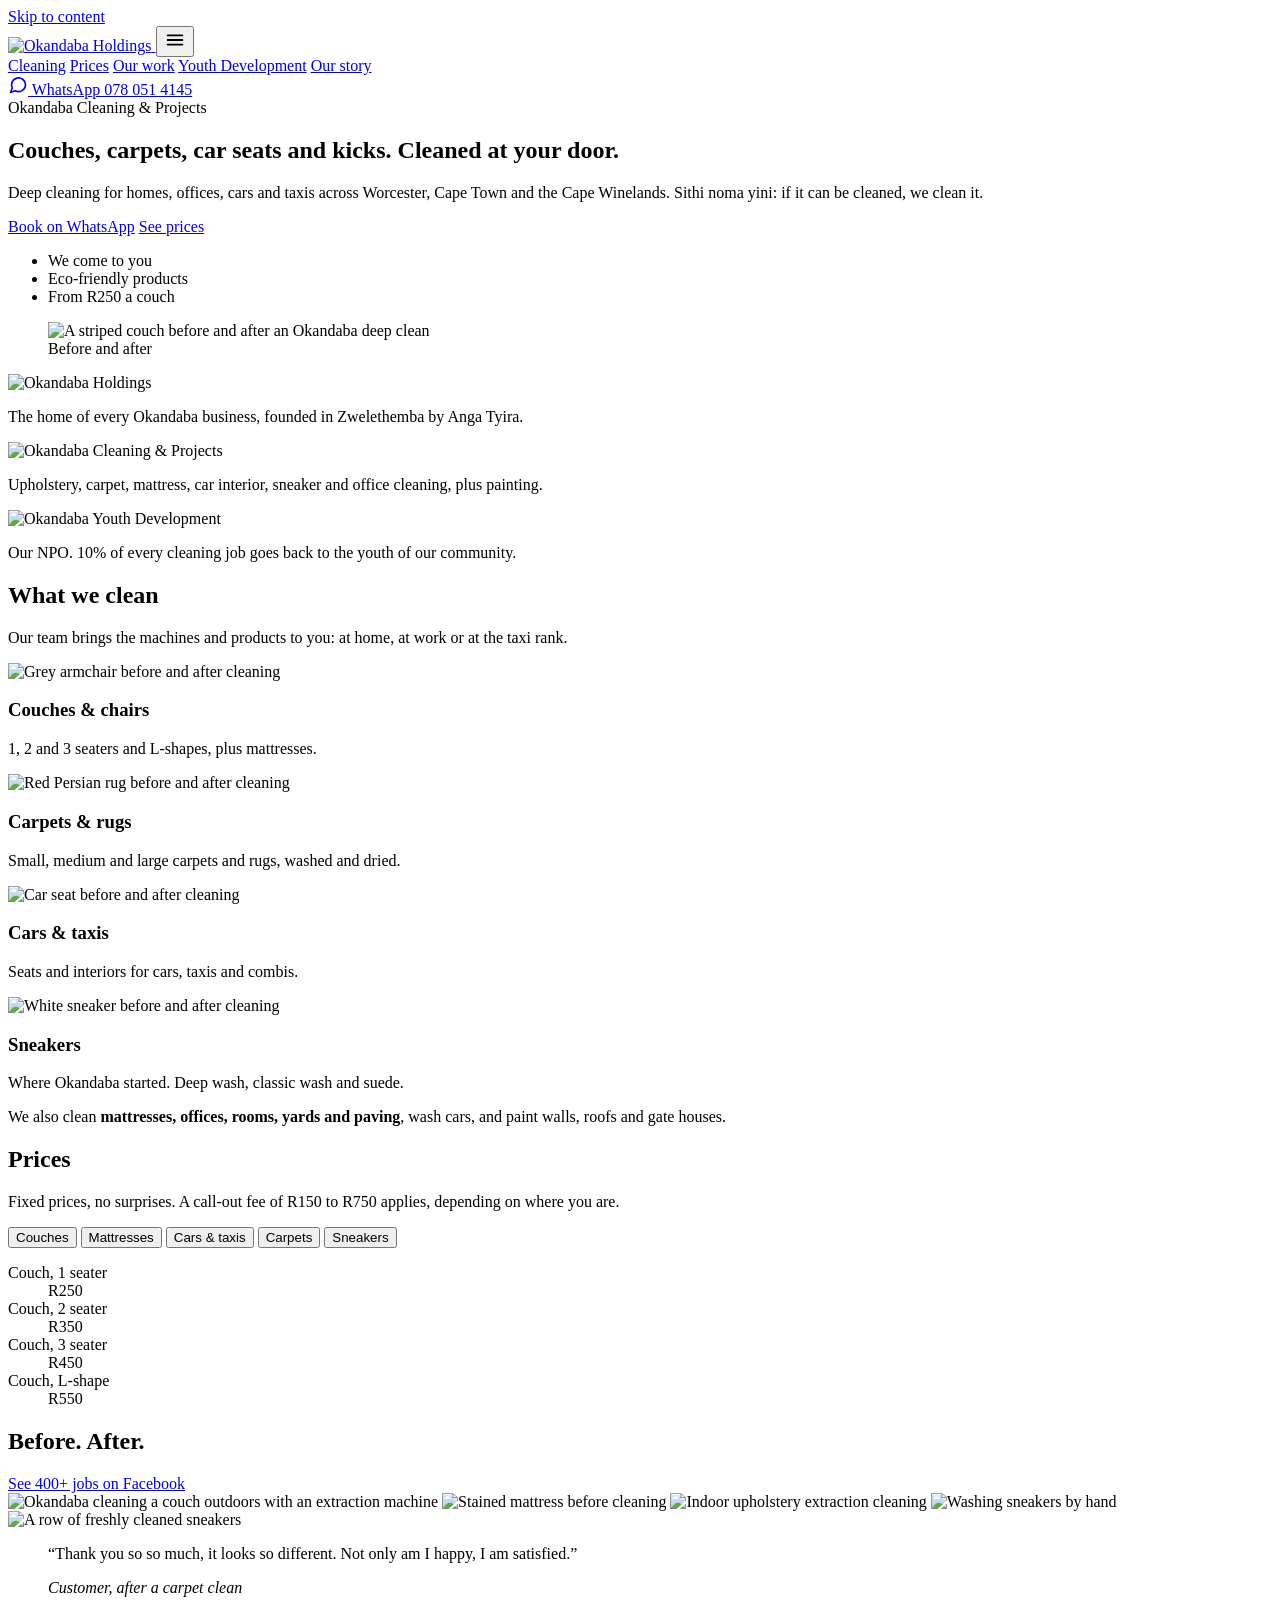
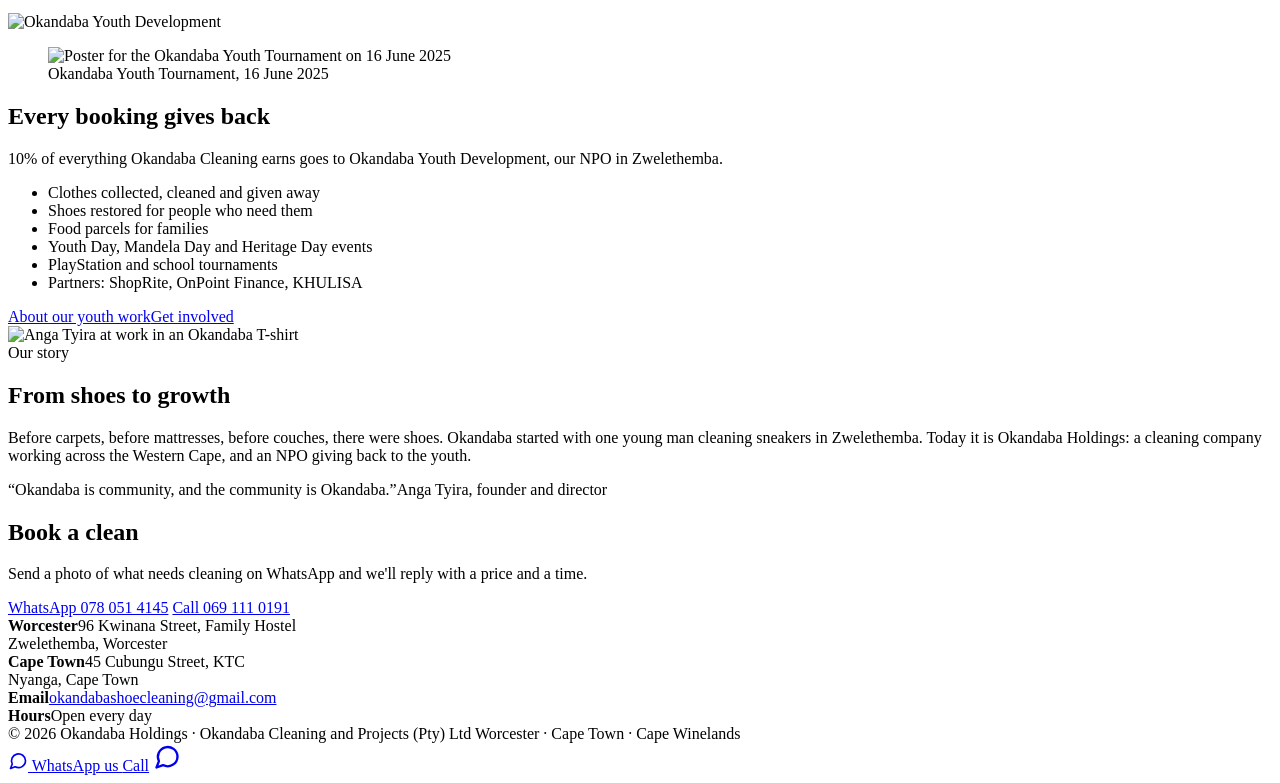
==== index.html @ e6d7c46e "Okandaba website: home and Youth Development pages" ====
<!doctype html>
<html lang="en-ZA">
<head>
<meta charset="utf-8">
<meta name="viewport" content="width=device-width, initial-scale=1">
<title>Okandaba | Couch, Carpet, Mattress, Car Seat &amp; Sneaker Cleaning in Worcester and Cape Town</title>
<meta name="description" content="Okandaba Cleaning &amp; Projects deep-cleans couches, carpets, rugs, mattresses, car and taxi seats and sneakers across Worcester, Cape Town and the Cape Winelands. We come to you. Book on WhatsApp 078 051 4145.">
<link rel="canonical" href="https://labrat-akhona.github.io/okandaba/">
<meta property="og:url" content="https://labrat-akhona.github.io/okandaba/">
<meta name="theme-color" content="#0095DA">
<link rel="icon" href="favicon.png" type="image/png">
<link rel="apple-touch-icon" href="assets/img/apple-touch-icon.png">
<meta property="og:type" content="website">
<meta property="og:title" content="Okandaba Cleaning &amp; Projects">
<meta property="og:description" content="Couches, carpets, car seats and kicks. Cleaned at your door, across Worcester, Cape Town and the Cape Winelands.">
<meta property="og:image" content="https://labrat-akhona.github.io/okandaba/assets/img/og-image.jpg">
<link rel="preconnect" href="https://fonts.googleapis.com">
<link rel="preconnect" href="https://fonts.gstatic.com" crossorigin>
<link rel="stylesheet" href="https://fonts.googleapis.com/css2?family=Anton&family=Figtree:wght@400;500;600;700;800&display=swap">
<link rel="stylesheet" href="assets/css/styles.css">
<script type="application/ld+json">
{
  "@context": "https://schema.org",
  "@type": "HouseCleaningService",
  "name": "Okandaba Cleaning & Projects",
  "legalName": "Okandaba Cleaning and Projects (Pty) Ltd",
  "parentOrganization": {"@type": "Organization", "name": "Okandaba Holdings"},
  "description": "Couch, carpet, rug, mattress, car and taxi seat, sneaker and office cleaning, plus painting. We come to you.",
  "telephone": ["+27780514145", "+27691110191"],
  "email": "okandabashoecleaning@gmail.com",
  "image": "https://labrat-akhona.github.io/okandaba/assets/img/og-image.jpg",
  "priceRange": "R60 – R700",
  "openingHours": "Mo-Su",
  "areaServed": ["Worcester", "Cape Town", "Cape Winelands"],
  "address": [
    {"@type": "PostalAddress", "streetAddress": "96 Kwinana Street, Family Hostel", "addressLocality": "Zwelethemba, Worcester", "addressRegion": "Western Cape", "addressCountry": "ZA"},
    {"@type": "PostalAddress", "streetAddress": "45 Cubungu Street, KTC", "addressLocality": "Nyanga, Cape Town", "addressRegion": "Western Cape", "addressCountry": "ZA"}
  ]
}
</script>
</head>
<body>
<a class="skip" href="#main">Skip to content</a>

<header class="site-header">
  <div class="wrap header-row">
    <a href="#top" class="brand" aria-label="Okandaba Holdings, home">
      <img src="assets/img/logo-holdings-400.webp" srcset="assets/img/logo-holdings-400.webp 400w, assets/img/logo-holdings-800.webp 800w" sizes="140px" alt="Okandaba Holdings" width="140" height="64">
    </a>
    <button class="menu-btn" type="button" aria-expanded="false" aria-controls="site-nav" aria-label="Open menu">
      <svg width="22" height="22" viewBox="0 0 24 24" fill="none" stroke="currentColor" stroke-width="2" stroke-linecap="round" aria-hidden="true"><path d="M4 7h16M4 12h16M4 17h16"/></svg>
    </button>
    <nav id="site-nav" class="site-nav" aria-label="Main">
      <a href="#services">Cleaning</a>
      <a href="#prices">Prices</a>
      <a href="#work">Our work</a>
      <a href="youth.html">Youth Development</a>
      <a href="#story">Our story</a>
    </nav>
    <a class="btn btn-blue header-cta" href="https://wa.me/27780514145?text=Hi%20Okandaba%2C%20I%27d%20like%20a%20quote%20for%20cleaning." target="_blank" rel="noopener">
      <svg class="wa" width="20" height="20" viewBox="0 0 24 24" fill="none" stroke="currentColor" stroke-width="2" stroke-linecap="round" stroke-linejoin="round" aria-hidden="true"><path d="M21 11.5a8.4 8.4 0 0 1-12.4 7.4L3 21l2.1-5.4A8.4 8.4 0 1 1 21 11.5z"/></svg>
      WhatsApp 078 051 4145
    </a>
  </div>
</header>

<main id="main">

<section class="hero" id="top">
  <div class="wrap hero-row">
    <div class="hero-copy">
      <span class="eyebrow-pill">Okandaba Cleaning &amp; Projects</span>
      <h1>Couches, carpets, car seats and kicks. Cleaned at your door.</h1>
      <p class="lead">Deep cleaning for homes, offices, cars and taxis across Worcester, Cape Town and the Cape Winelands. Sithi noma yini: if it can be cleaned, we clean it.</p>
      <div class="btn-row">
        <a class="btn btn-ink btn-lg" href="https://wa.me/27780514145?text=Hi%20Okandaba%2C%20I%27d%20like%20to%20book%20a%20clean." target="_blank" rel="noopener">Book on WhatsApp</a>
        <a class="btn btn-white btn-lg" href="#prices">See prices</a>
      </div>
      <ul class="hero-points">
        <li>We come to you</li>
        <li>Eco-friendly products</li>
        <li>From R250 a couch</li>
      </ul>
    </div>
    <figure class="sticker hero-photo">
      <img src="assets/img/hero-couch.jpg" alt="A striped couch before and after an Okandaba deep clean" width="1000" height="1000">
      <figcaption>Before and after</figcaption>
    </figure>
  </div>
</section>

<section class="wrap parts" aria-label="The Okandaba family">
  <article class="part part-red">
    <img src="assets/img/logo-holdings-400.webp" alt="Okandaba Holdings" width="200" height="92" loading="lazy">
    <p>The home of every Okandaba business, founded in Zwelethemba by Anga Tyira.</p>
  </article>
  <article class="part part-blue">
    <img src="assets/img/logo-cleaning-and-projects-400.webp" alt="Okandaba Cleaning &amp; Projects" width="200" height="92" loading="lazy">
    <p>Upholstery, carpet, mattress, car interior, sneaker and office cleaning, plus painting.</p>
  </article>
  <article class="part part-green">
    <img src="assets/img/logo-youth-development-400.webp" alt="Okandaba Youth Development" width="200" height="92" loading="lazy">
    <p>Our NPO. 10% of every cleaning job goes back to the youth of our community.</p>
  </article>
</section>

<section class="wrap section" id="services">
  <div class="section-head">
    <h2>What we clean</h2>
    <p>Our team brings the machines and products to you: at home, at work or at the taxi rank.</p>
  </div>
  <div class="service-grid">
    <article class="service"><img src="assets/img/chair.jpg" alt="Grey armchair before and after cleaning" loading="lazy" width="700" height="700"><div><h3>Couches &amp; chairs</h3><p>1, 2 and 3 seaters and L-shapes, plus mattresses.</p></div></article>
    <article class="service"><img src="assets/img/rug.jpg" alt="Red Persian rug before and after cleaning" loading="lazy" width="475" height="475"><div><h3>Carpets &amp; rugs</h3><p>Small, medium and large carpets and rugs, washed and dried.</p></div></article>
    <article class="service"><img src="assets/img/car-seat.jpg" alt="Car seat before and after cleaning" loading="lazy" width="700" height="700"><div><h3>Cars &amp; taxis</h3><p>Seats and interiors for cars, taxis and combis.</p></div></article>
    <article class="service"><img src="assets/img/sneaker.jpg" alt="White sneaker before and after cleaning" loading="lazy" width="700" height="700"><div><h3>Sneakers</h3><p>Where Okandaba started. Deep wash, classic wash and suede.</p></div></article>
  </div>
  <p class="also">We also clean <strong>mattresses, offices, rooms, yards and paving</strong>, wash cars, and paint walls, roofs and gate houses.</p>
</section>

<section class="prices" id="prices">
  <div class="wrap prices-row">
    <div class="prices-intro">
      <h2>Prices</h2>
      <p>Fixed prices, no surprises. A call-out fee of R150 to R750 applies, depending on where you are.</p>
      <div class="tabs" role="tablist" aria-label="Price categories">
        <button role="tab" id="tab-couches" aria-controls="panel-couches" aria-selected="true">Couches</button>
        <button role="tab" id="tab-mattresses" aria-controls="panel-mattresses" aria-selected="false" tabindex="-1">Mattresses</button>
        <button role="tab" id="tab-cars" aria-controls="panel-cars" aria-selected="false" tabindex="-1">Cars &amp; taxis</button>
        <button role="tab" id="tab-carpets" aria-controls="panel-carpets" aria-selected="false" tabindex="-1">Carpets</button>
        <button role="tab" id="tab-sneakers" aria-controls="panel-sneakers" aria-selected="false" tabindex="-1">Sneakers</button>
      </div>
    </div>
    <div class="price-panels">
      <dl class="price-list" role="tabpanel" id="panel-couches" aria-labelledby="tab-couches">
        <div><dt>Couch, 1 seater</dt><dd>R250</dd></div>
        <div><dt>Couch, 2 seater</dt><dd>R350</dd></div>
        <div><dt>Couch, 3 seater</dt><dd>R450</dd></div>
        <div><dt>Couch, L-shape</dt><dd>R550</dd></div>
      </dl>
      <dl class="price-list" role="tabpanel" id="panel-mattresses" aria-labelledby="tab-mattresses" hidden>
        <div><dt>Double mattress</dt><dd>R550</dd></div>
        <div><dt>Double-sided mattress</dt><dd>R700</dd></div>
      </dl>
      <dl class="price-list" role="tabpanel" id="panel-cars" aria-labelledby="tab-cars" hidden>
        <div><dt>Car, 5 seater</dt><dd>R650</dd></div>
        <div><dt>Car / combi seats</dt><dd>R450</dd></div>
        <div><dt>Taxi / combi seats</dt><dd>R550</dd></div>
      </dl>
      <dl class="price-list" role="tabpanel" id="panel-carpets" aria-labelledby="tab-carpets" hidden>
        <div><dt>Small carpet</dt><dd>R129</dd></div>
        <div><dt>Medium and large carpet</dt><dd>R200</dd></div>
        <div class="note"><dt>Turnaround</dt><dd>Classic 2 days · Deep 3 days</dd></div>
      </dl>
      <dl class="price-list" role="tabpanel" id="panel-sneakers" aria-labelledby="tab-sneakers" hidden>
        <div><dt>Classic wash</dt><dd>R60</dd></div>
        <div><dt>Deep wash, ordinary sneaker</dt><dd>R100</dd></div>
        <div><dt>Deep wash, white sneaker</dt><dd>R120</dd></div>
        <div><dt>Suede / nubuck</dt><dd>R120</dd></div>
        <div><dt>Un-yellowing</dt><dd>R150</dd></div>
        <div class="note"><dt>Turnaround</dt><dd>Classic 2 days · Deep 3 days</dd></div>
      </dl>
    </div>
  </div>
</section>

<section class="wrap section" id="work">
  <div class="section-head">
    <h2>Before. After.</h2>
    <a class="text-link" href="https://www.facebook.com/profile.php?id=100083368123193" target="_blank" rel="noopener">See 400+ jobs on Facebook</a>
  </div>
  <div class="work-grid">
    <img class="big" src="assets/img/outdoor-clean.jpg" alt="Okandaba cleaning a couch outdoors with an extraction machine" loading="lazy" width="480" height="480">
    <img src="assets/img/mattress.jpg" alt="Stained mattress before cleaning" loading="lazy" width="700" height="525">
    <img src="assets/img/extraction.jpg" alt="Indoor upholstery extraction cleaning" loading="lazy" width="700" height="700">
    <img src="assets/img/sneaker-wash.jpg" alt="Washing sneakers by hand" loading="lazy" width="475" height="633">
    <img src="assets/img/sneakers-row.jpg" alt="A row of freshly cleaned sneakers" loading="lazy" width="475" height="231">
  </div>
  <blockquote class="quote">
    <p>“Thank you so so much, it looks so different. Not only am I happy, I am satisfied.”</p>
    <cite>Customer, after a carpet clean</cite>
  </blockquote>
</section>

<section class="youth" id="youth">
  <div class="wrap youth-row">
    <div class="youth-media">
      <img class="youth-logo" src="assets/img/logo-youth-development-800.webp" alt="Okandaba Youth Development" width="420" height="194" loading="lazy">
      <figure class="youth-poster">
        <img src="assets/img/youth-tournament.jpg" alt="Poster for the Okandaba Youth Tournament on 16 June 2025" width="707" height="999" loading="lazy">
        <figcaption>Okandaba Youth Tournament, 16 June 2025</figcaption>
      </figure>
    </div>
    <div class="youth-copy">
      <h2>Every booking gives back</h2>
      <p class="lead">10% of everything Okandaba Cleaning earns goes to Okandaba Youth Development, our NPO in Zwelethemba.</p>
      <ul class="youth-list">
        <li>Clothes collected, cleaned and given away</li>
        <li>Shoes restored for people who need them</li>
        <li>Food parcels for families</li>
        <li>Youth Day, Mandela Day and Heritage Day events</li>
        <li>PlayStation and school tournaments</li>
        <li>Partners: ShopRite, OnPoint Finance, KHULISA</li>
      </ul>
      <div class="btn-row"><a class="btn btn-ink btn-lg" href="youth.html">About our youth work</a><a class="btn btn-white btn-lg" href="https://wa.me/27780514145?text=Hi%20Okandaba%2C%20I%27d%20like%20to%20support%20Okandaba%20Youth%20Development." target="_blank" rel="noopener">Get involved</a></div>
    </div>
  </div>
</section>

<section class="wrap section story" id="story">
  <img src="assets/img/anga.jpg" alt="Anga Tyira at work in an Okandaba T-shirt" loading="lazy" width="1000" height="750">
  <div>
    <span class="eyebrow">Our story</span>
    <h2>From shoes to growth</h2>
    <p>Before carpets, before mattresses, before couches, there were shoes. Okandaba started with one young man cleaning sneakers in Zwelethemba. Today it is Okandaba Holdings: a cleaning company working across the Western Cape, and an NPO giving back to the youth.</p>
    <p class="founder-quote">“Okandaba is community, and the community is Okandaba.”<span>Anga Tyira, founder and director</span></p>
  </div>
</section>

</main>

<footer class="book" id="book">
  <div class="wrap book-row">
    <div class="book-copy">
      <h2>Book a clean</h2>
      <p>Send a photo of what needs cleaning on WhatsApp and we'll reply with a price and a time.</p>
      <div class="btn-row">
        <a class="btn btn-sky btn-lg" href="https://wa.me/27780514145?text=Hi%20Okandaba%2C%20I%27d%20like%20to%20book%20a%20clean." target="_blank" rel="noopener">WhatsApp 078 051 4145</a>
        <a class="btn btn-outline btn-lg" href="tel:+27691110191">Call 069 111 0191</a>
      </div>
    </div>
    <div class="contact-grid">
      <div><strong>Worcester</strong>96 Kwinana Street, Family Hostel<br>Zwelethemba, Worcester</div>
      <div><strong>Cape Town</strong>45 Cubungu Street, KTC<br>Nyanga, Cape Town</div>
      <div><strong>Email</strong><a href="mailto:okandabashoecleaning@gmail.com">okandabashoecleaning@gmail.com</a></div>
      <div><strong>Hours</strong>Open every day</div>
    </div>
  </div>
  <div class="footer-base">
    <div class="wrap footer-row">
      <span>© <span id="year">2026</span> Okandaba Holdings · Okandaba Cleaning and Projects (Pty) Ltd</span>
      <span>Worcester · Cape Town · Cape Winelands</span>
    </div>
  </div>
</footer>

<nav class="wa-float" aria-label="Quick contact">
  <a class="btn btn-blue" href="https://wa.me/27780514145?text=Hi%20Okandaba%2C%20I%27d%20like%20a%20quote%20for%20cleaning." target="_blank" rel="noopener">
    <svg width="20" height="20" viewBox="0 0 24 24" fill="none" stroke="currentColor" stroke-width="2" stroke-linecap="round" stroke-linejoin="round" aria-hidden="true"><path d="M21 11.5a8.4 8.4 0 0 1-12.4 7.4L3 21l2.1-5.4A8.4 8.4 0 1 1 21 11.5z"/></svg>
    WhatsApp us
  </a>
  <a class="btn btn-call" href="tel:+27691110191">Call</a>
  <a class="wa-icon" href="https://wa.me/27780514145?text=Hi%20Okandaba%2C%20I%27d%20like%20a%20quote%20for%20cleaning." target="_blank" rel="noopener" aria-label="Chat with Okandaba on WhatsApp">
    <svg width="28" height="28" viewBox="0 0 24 24" fill="none" stroke="currentColor" stroke-width="2" stroke-linecap="round" stroke-linejoin="round" aria-hidden="true"><path d="M21 11.5a8.4 8.4 0 0 1-12.4 7.4L3 21l2.1-5.4A8.4 8.4 0 1 1 21 11.5z"/></svg>
  </a>
</nav>

<script src="assets/js/main.js" defer></script>
</body>
</html>
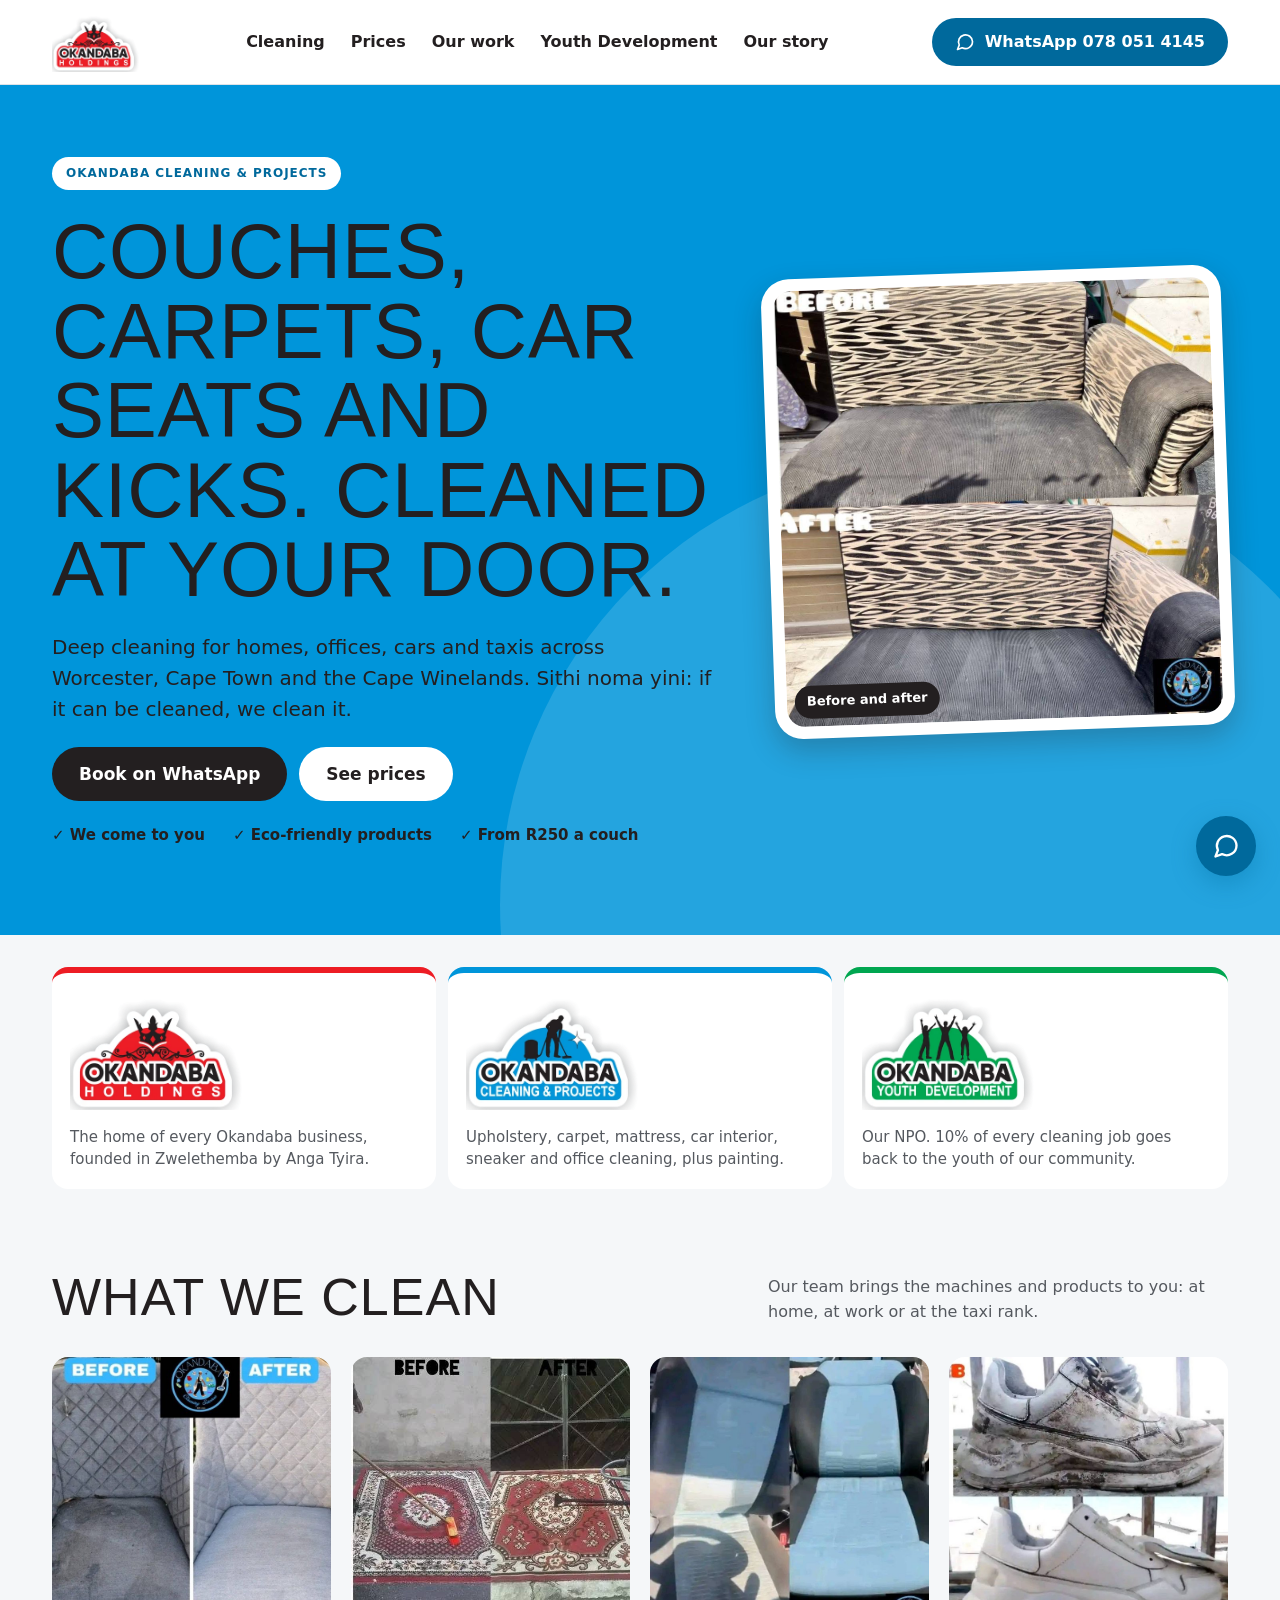
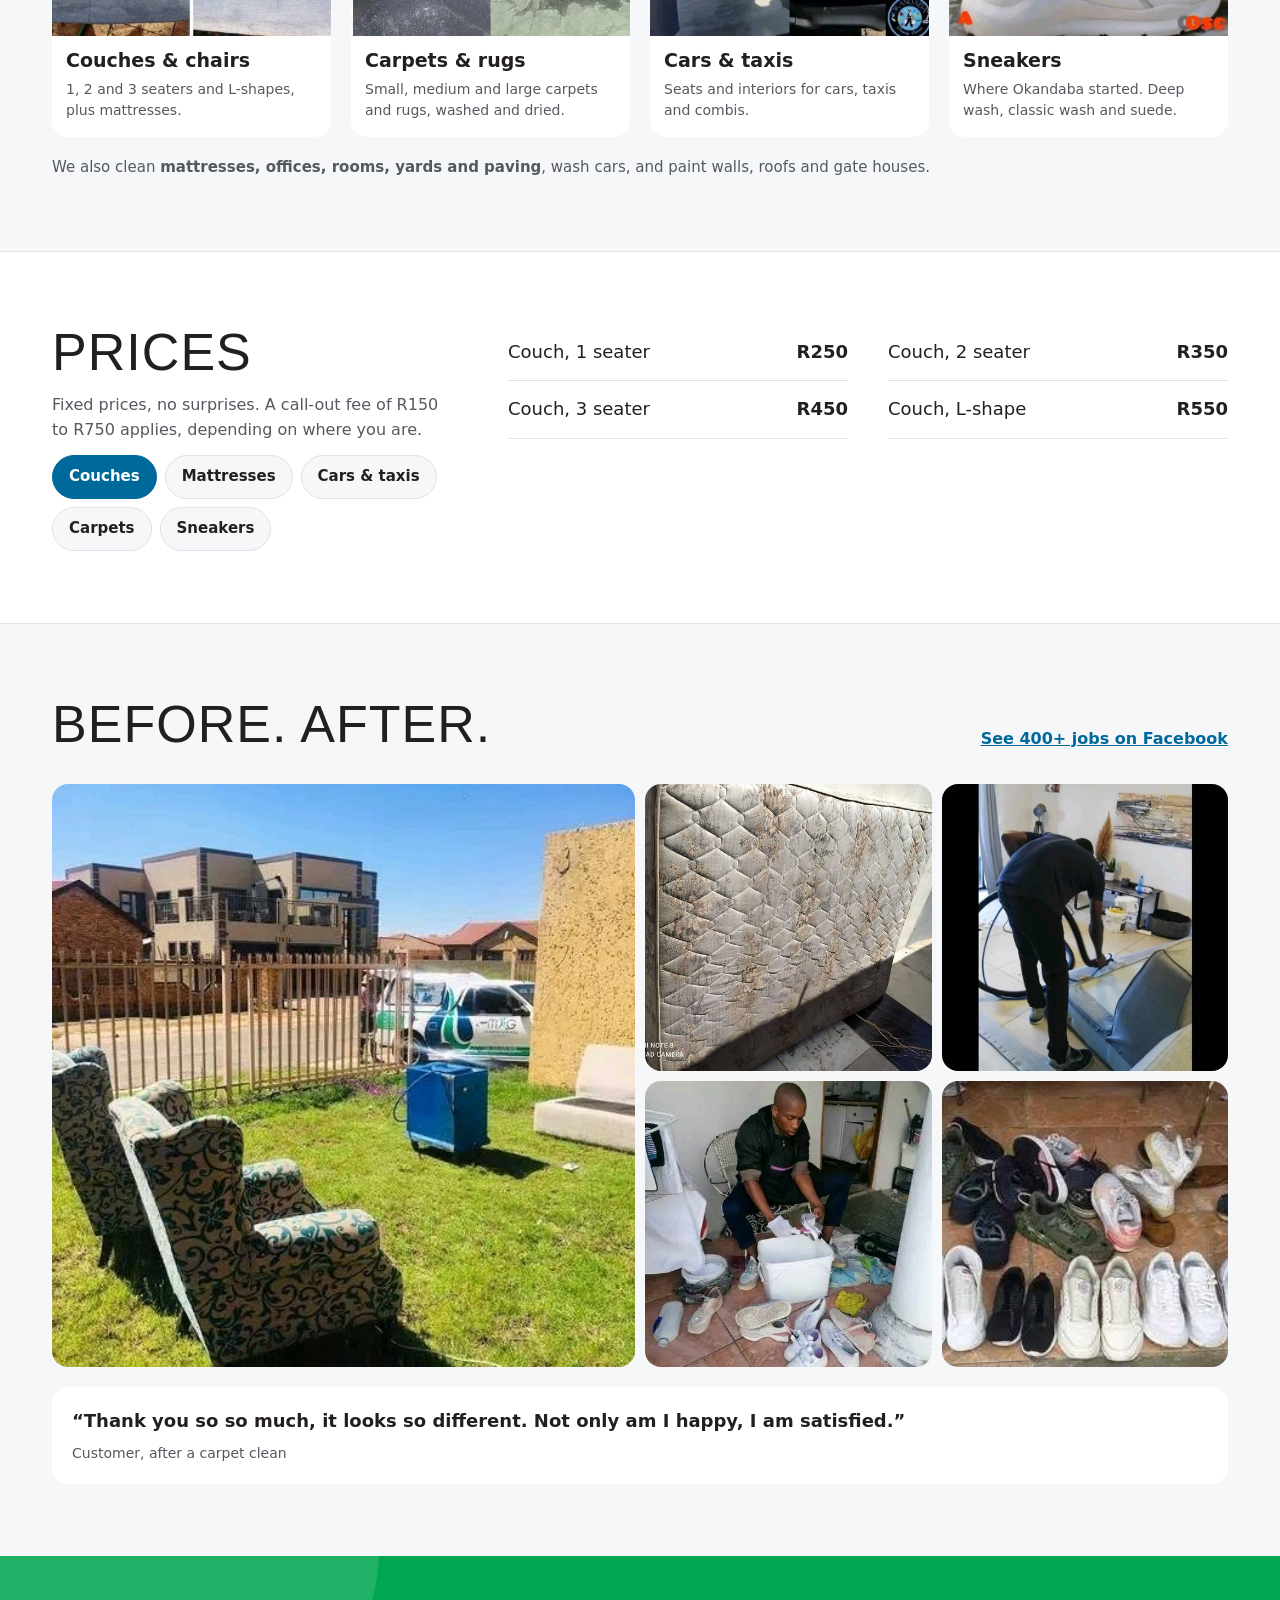
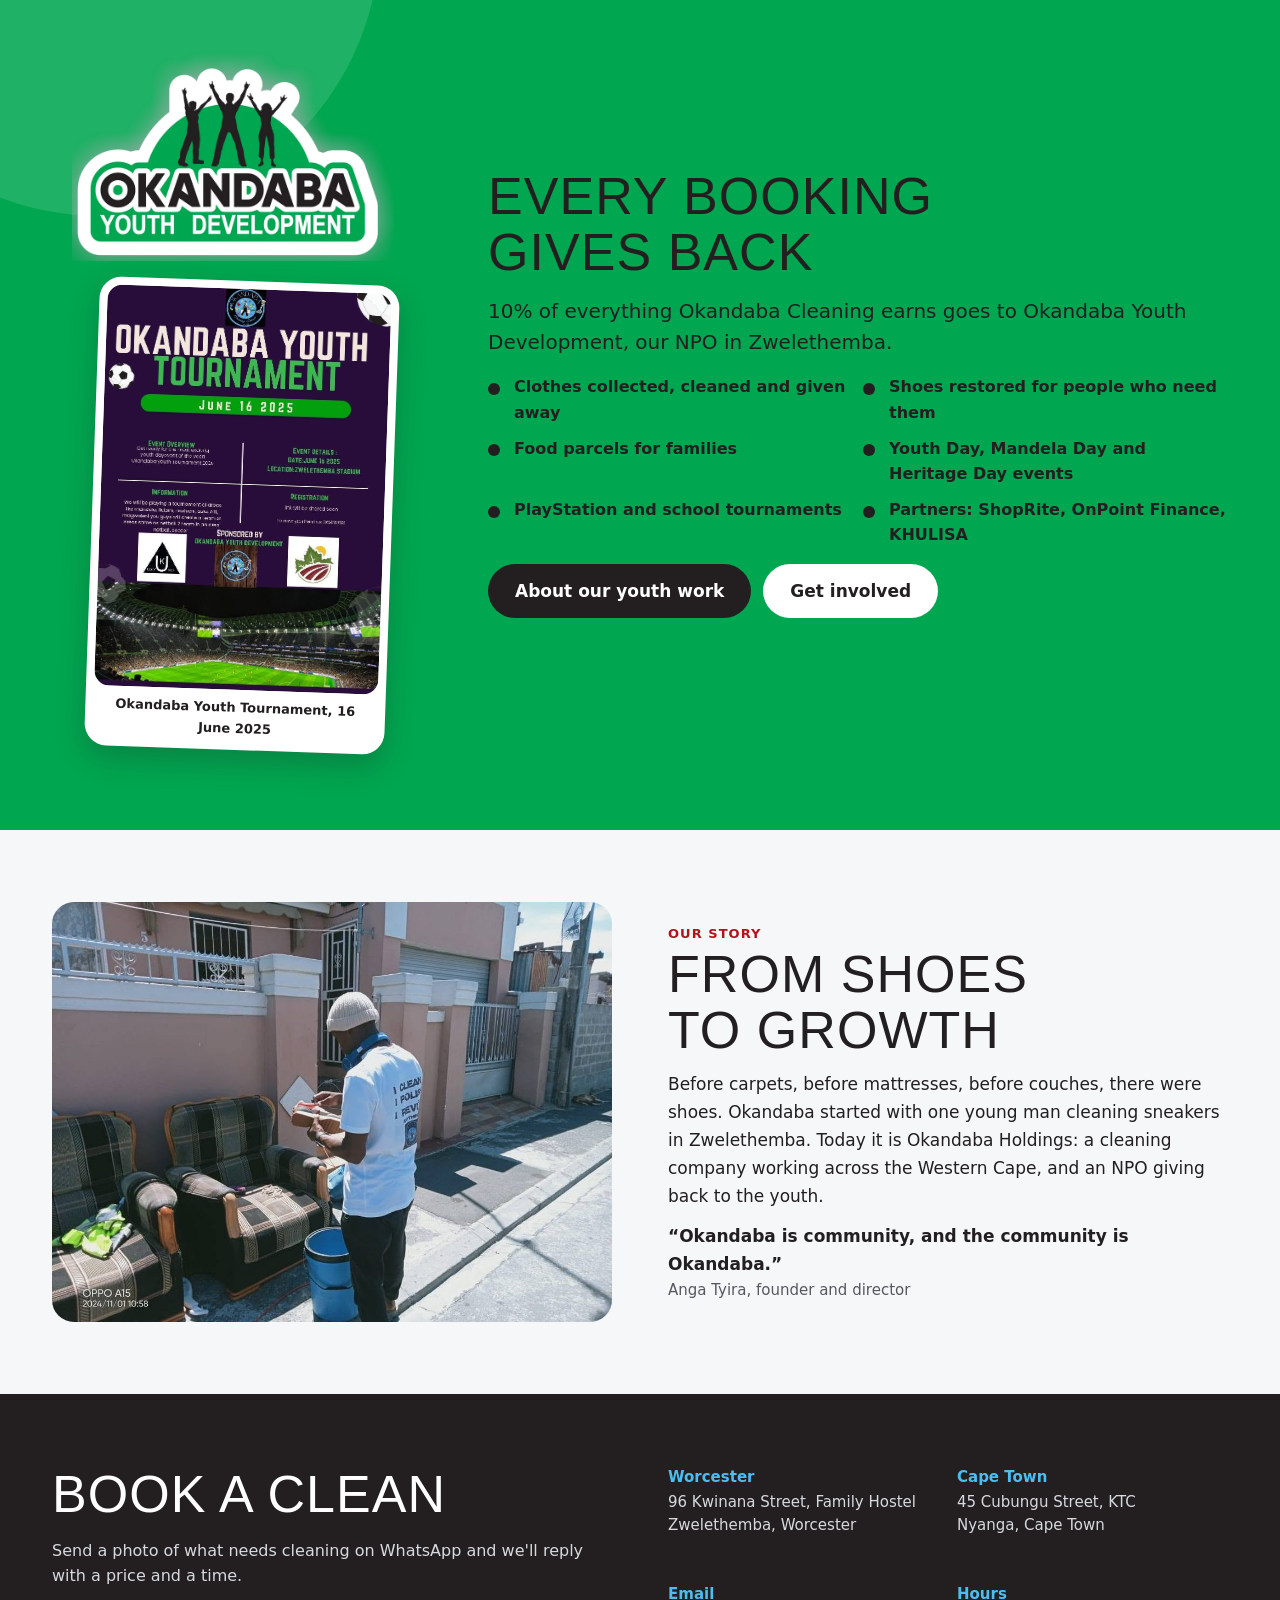
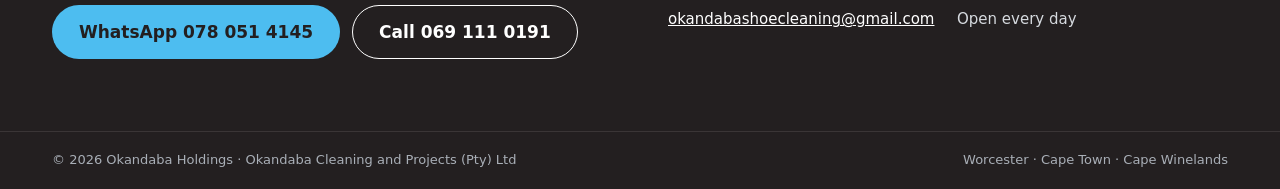
==== commit 355a61f9: "Point URLs at okandaba.github.io" ====
--- a/index.html
+++ b/index.html
@@ -5,15 +5,15 @@
 <meta name="viewport" content="width=device-width, initial-scale=1">
 <title>Okandaba | Couch, Carpet, Mattress, Car Seat &amp; Sneaker Cleaning in Worcester and Cape Town</title>
 <meta name="description" content="Okandaba Cleaning &amp; Projects deep-cleans couches, carpets, rugs, mattresses, car and taxi seats and sneakers across Worcester, Cape Town and the Cape Winelands. We come to you. Book on WhatsApp 078 051 4145.">
-<link rel="canonical" href="https://labrat-akhona.github.io/okandaba/">
-<meta property="og:url" content="https://labrat-akhona.github.io/okandaba/">
+<link rel="canonical" href="https://okandaba.github.io/">
+<meta property="og:url" content="https://okandaba.github.io/">
 <meta name="theme-color" content="#0095DA">
 <link rel="icon" href="favicon.png" type="image/png">
 <link rel="apple-touch-icon" href="assets/img/apple-touch-icon.png">
 <meta property="og:type" content="website">
 <meta property="og:title" content="Okandaba Cleaning &amp; Projects">
 <meta property="og:description" content="Couches, carpets, car seats and kicks. Cleaned at your door, across Worcester, Cape Town and the Cape Winelands.">
-<meta property="og:image" content="https://labrat-akhona.github.io/okandaba/assets/img/og-image.jpg">
+<meta property="og:image" content="https://okandaba.github.io/assets/img/og-image.jpg">
 <link rel="preconnect" href="https://fonts.googleapis.com">
 <link rel="preconnect" href="https://fonts.gstatic.com" crossorigin>
 <link rel="stylesheet" href="https://fonts.googleapis.com/css2?family=Anton&family=Figtree:wght@400;500;600;700;800&display=swap">
@@ -28,7 +28,7 @@
   "description": "Couch, carpet, rug, mattress, car and taxi seat, sneaker and office cleaning, plus painting. We come to you.",
   "telephone": ["+27780514145", "+27691110191"],
   "email": "okandabashoecleaning@gmail.com",
-  "image": "https://labrat-akhona.github.io/okandaba/assets/img/og-image.jpg",
+  "image": "https://okandaba.github.io/assets/img/og-image.jpg",
   "priceRange": "R60 – R700",
   "openingHours": "Mo-Su",
   "areaServed": ["Worcester", "Cape Town", "Cape Winelands"],
--- a/assets/css/styles.css
+++ b/assets/css/styles.css
@@ -0,0 +1,382 @@
+/* Okandaba — mobile-first stylesheet.
+   Base rules are for phones (~360–430px). Larger screens add to them via min-width queries:
+   640px (large phones / small tablets), 900px (tablets / small laptops), 1180px (desktop). */
+
+:root {
+  --holdings-red: #ED1C24;
+  --cleaning-blue: #0095DA;
+  --youth-green: #00A650;
+  --logo-ink: #231F20;
+  --red-strong: #B5121B;
+  --blue-strong: #00699C;
+  --green-strong: #00743A;
+  --sky-on-dark: #4DBDF0;
+  --surface: #F5F7F9;
+  --surface-raised: #FFFFFF;
+  --line: #DDE3E8;
+  --ink: #231F20;
+  --ink-muted: #55595F;
+  --on-dark-muted: #D6DADF;
+
+  --font-display: "Anton", "Oswald", Impact, "Arial Narrow", sans-serif;
+  --font-sans: "Figtree", "Segoe UI", system-ui, -apple-system, sans-serif;
+
+  --radius-sm: 6px;
+  --radius-md: 16px;
+  --radius-lg: 22px;
+  --radius-pill: 999px;
+  --shadow-card: 0 1px 2px rgba(35, 31, 32, .06), 0 8px 24px rgba(0, 105, 156, .10);
+
+  --gutter: 16px;
+  --bar-h: 68px; /* mobile bottom action bar */
+}
+
+*, *::before, *::after { box-sizing: border-box; }
+html { scroll-behavior: smooth; -webkit-text-size-adjust: 100%; }
+@media (prefers-reduced-motion: reduce) { html { scroll-behavior: auto; } }
+body {
+  margin: 0;
+  background: var(--surface);
+  color: var(--ink);
+  font-family: var(--font-sans);
+  font-size: 16px;
+  line-height: 1.6;
+  padding-bottom: calc(var(--bar-h) + env(safe-area-inset-bottom, 0px)); /* room for the phone action bar */
+}
+img { max-width: 100%; height: auto; display: block; }
+[hidden] { display: none !important; }
+a { color: var(--blue-strong); }
+a:hover { color: #004E75; }
+:focus-visible { outline: 3px solid var(--blue-strong); outline-offset: 3px; }
+h1, h2, h3 { text-wrap: balance; }
+
+.wrap { width: 100%; max-width: 1240px; margin: 0 auto; padding-inline: var(--gutter); }
+.skip { position: absolute; left: -999px; top: 8px; background: var(--ink); color: #fff; padding: 10px 16px; border-radius: var(--radius-sm); z-index: 100; }
+.skip:focus { left: 8px; }
+
+/* ---------- Buttons ---------- */
+.btn {
+  display: inline-flex; align-items: center; justify-content: center; gap: 10px;
+  min-height: 48px; padding: 12px 22px;
+  border-radius: var(--radius-pill); border: 1px solid transparent;
+  font: 700 16px/1.2 var(--font-sans); text-decoration: none; text-align: center;
+  transition: transform .15s ease, background-color .15s ease;
+}
+.btn:active { transform: scale(.98); }
+.btn-lg { min-height: 54px; font-size: 17px; padding: 14px 26px; }
+.btn-blue { background: var(--blue-strong); color: #fff; }
+.btn-blue:hover { background: #00557F; color: #fff; }
+.btn-ink { background: var(--ink); color: #fff; }
+.btn-ink:hover { background: #000; color: #fff; }
+.btn-white { background: #fff; color: var(--ink); }
+.btn-white:hover { background: #EEF2F5; color: var(--ink); }
+.btn-sky { background: var(--sky-on-dark); color: var(--ink); font-weight: 800; }
+.btn-sky:hover { background: #7DD0F5; color: var(--ink); }
+.btn-outline { background: transparent; color: #fff; border-color: #fff; }
+.btn-outline:hover { background: rgba(255, 255, 255, .1); color: #fff; }
+.btn-row { display: flex; flex-direction: column; gap: 12px; }
+
+/* ---------- Header ---------- */
+.site-header { position: sticky; top: 0; z-index: 50; background: #fff; border-bottom: 1px solid var(--line); }
+.header-row { display: flex; align-items: center; justify-content: space-between; gap: 12px; padding-block: 8px; flex-wrap: wrap; }
+.brand img { height: 48px; width: auto; }
+.menu-btn {
+  width: 48px; height: 48px; border-radius: var(--radius-pill);
+  border: 1px solid var(--line); background: #fff; color: var(--ink);
+  display: inline-flex; align-items: center; justify-content: center; cursor: pointer;
+}
+.site-nav { display: none; flex-basis: 100%; flex-direction: column; padding-bottom: 8px; }
+.site-nav.open { display: flex; }
+.site-nav a { color: var(--ink); text-decoration: none; font-weight: 600; font-size: 18px; padding: 14px 4px; border-top: 1px solid var(--line); }
+.header-cta { display: none; }
+
+/* ---------- Hero ---------- */
+.hero { background: var(--cleaning-blue); position: relative; overflow: hidden; }
+.hero::after {
+  content: ""; position: absolute; right: -160px; bottom: -260px;
+  width: 460px; height: 460px; border-radius: 50%; background: #fff; opacity: .14; pointer-events: none;
+}
+.hero-row { position: relative; z-index: 1; display: flex; flex-direction: column; gap: 22px; padding-block: 28px 36px; }
+.hero-copy { display: flex; flex-direction: column; gap: 16px; }
+.eyebrow-pill {
+  align-self: flex-start; background: #fff; color: var(--blue-strong);
+  font-weight: 800; font-size: 12px; letter-spacing: .08em; text-transform: uppercase;
+  padding: 7px 14px; border-radius: var(--radius-pill);
+}
+.hero h1 {
+  margin: 0; font-family: var(--font-display); font-weight: 400;
+  font-size: clamp(40px, 11vw, 78px); line-height: 1.02; letter-spacing: .01em; text-transform: uppercase;
+}
+.lead { margin: 0; font-size: 17px; line-height: 1.55; font-weight: 500; }
+.hero-points { list-style: none; margin: 0; padding: 0; display: flex; flex-wrap: wrap; gap: 8px 18px; font-size: 14px; font-weight: 700; }
+.hero-points li::before { content: "✓ "; }
+.sticker {
+  margin: 0; background: #fff; padding: 8px; border-radius: var(--radius-lg);
+  box-shadow: 0 12px 28px rgba(35, 31, 32, .25); transform: rotate(-2deg); position: relative;
+}
+.sticker img { width: 100%; aspect-ratio: 1 / 1; object-fit: cover; border-radius: 15px; }
+.sticker figcaption {
+  position: absolute; left: 20px; bottom: 20px; background: var(--ink); color: #fff;
+  font-weight: 700; font-size: 13px; padding: 6px 12px; border-radius: var(--radius-pill);
+}
+
+/* ---------- Family cards ---------- */
+.parts { display: grid; grid-template-columns: minmax(0, 1fr); gap: 12px; padding-block: 32px 8px; }
+.part { background: #fff; border-radius: var(--radius-md); padding: 18px; display: flex; align-items: center; gap: 16px; border-top: 6px solid; }
+.part img { width: 120px; flex-shrink: 0; }
+.part p { margin: 0; font-size: 15px; line-height: 1.5; color: var(--ink-muted); }
+.part-red { border-color: var(--holdings-red); }
+.part-blue { border-color: var(--cleaning-blue); }
+.part-green { border-color: var(--youth-green); }
+
+/* ---------- Sections ---------- */
+.section { padding-block: 40px; }
+.section h2, .prices h2, .youth h2, .book h2 {
+  margin: 0; font-family: var(--font-display); font-weight: 400; text-transform: uppercase;
+  font-size: clamp(32px, 8vw, 52px); line-height: 1.08; letter-spacing: .02em;
+}
+.section-head { display: flex; flex-direction: column; gap: 8px; margin-bottom: 20px; }
+.section-head p { margin: 0; color: var(--ink-muted); }
+.text-link { font-weight: 700; }
+
+.service-grid { display: grid; grid-template-columns: repeat(2, minmax(0, 1fr)); gap: 12px; }
+.service { background: #fff; border-radius: var(--radius-md); overflow: hidden; display: flex; flex-direction: column; }
+.service img { width: 100%; aspect-ratio: 1 / 1; object-fit: cover; }
+.service div { padding: 12px 14px 16px; }
+.service h3 { margin: 0; font-size: 16px; font-weight: 800; line-height: 1.3; }
+.service p { display: none; margin: 6px 0 0; font-size: 14px; line-height: 1.5; color: var(--ink-muted); }
+.also { margin: 18px 0 0; font-size: 15px; color: var(--ink-muted); }
+
+/* ---------- Prices ---------- */
+.prices { background: #fff; border-block: 1px solid var(--line); }
+.prices-row { display: flex; flex-direction: column; gap: 18px; padding-block: 40px; }
+.prices-intro { display: flex; flex-direction: column; gap: 12px; min-width: 0; }
+.prices-intro p { margin: 0; color: var(--ink-muted); }
+.tabs {
+  display: flex; gap: 8px; overflow-x: auto; scroll-snap-type: x mandatory; -webkit-overflow-scrolling: touch;
+  margin-inline: calc(var(--gutter) * -1); padding: 4px var(--gutter); scrollbar-width: none;
+}
+.tabs::-webkit-scrollbar { display: none; }
+.tabs button {
+  flex: 0 0 auto; scroll-snap-align: start; min-height: 44px; padding: 8px 16px;
+  border-radius: var(--radius-pill); border: 1px solid var(--line); background: var(--surface);
+  color: var(--ink); font: 700 15px/1 var(--font-sans); cursor: pointer; white-space: nowrap;
+}
+.tabs button[aria-selected="true"] { background: var(--blue-strong); border-color: var(--blue-strong); color: #fff; }
+.price-panels { min-width: 0; }
+.price-list { margin: 0; font-variant-numeric: tabular-nums; }
+.price-list div { display: flex; justify-content: space-between; align-items: baseline; gap: 16px; padding: 14px 0; border-bottom: 1px solid var(--line); font-size: 17px; }
+.price-list dt { margin: 0; }
+.price-list dd { margin: 0; font-weight: 800; white-space: nowrap; }
+.price-list .note { font-size: 15px; color: var(--ink-muted); }
+.price-list .note dd { font-weight: 600; white-space: normal; text-align: right; }
+
+/* ---------- Work ---------- */
+.work-grid { display: grid; grid-template-columns: repeat(2, minmax(0, 1fr)); gap: 10px; }
+.work-grid img { width: 100%; height: 100%; aspect-ratio: 1 / 1; object-fit: cover; border-radius: var(--radius-md); }
+.work-grid .big { grid-column: span 2; }
+.quote { margin: 20px 0 0; background: #fff; border-radius: var(--radius-md); padding: 20px; }
+.quote p { margin: 0; font-size: 18px; line-height: 1.5; font-weight: 600; }
+.quote cite { display: block; margin-top: 8px; font-style: normal; font-size: 14px; color: var(--ink-muted); }
+
+/* ---------- Youth ---------- */
+.youth { background: var(--youth-green); position: relative; overflow: hidden; }
+.youth::before {
+  content: ""; position: absolute; left: -180px; top: -300px; width: 560px; height: 560px;
+  border-radius: 50%; background: #fff; opacity: .12; pointer-events: none;
+}
+.youth-row { position: relative; display: flex; flex-direction: column; gap: 20px; padding-block: 40px; }
+.youth-media { display: flex; flex-direction: column; align-items: center; gap: 20px; }
+.youth-logo { width: 220px; }
+.youth-poster { margin: 0; background: #fff; padding: 8px; border-radius: var(--radius-lg); box-shadow: 0 12px 28px rgba(35, 31, 32, .25); transform: rotate(2deg); max-width: 300px; }
+.youth-poster img { border-radius: 15px; width: 100%; }
+.youth-poster figcaption { font-size: 13px; font-weight: 700; padding: 8px 6px 2px; text-align: center; }
+.youth-copy { display: flex; flex-direction: column; gap: 16px; }
+.youth-list { margin: 0; padding: 0; list-style: none; display: grid; gap: 10px; font-weight: 600; }
+.youth-list li { padding-left: 26px; position: relative; }
+.youth-list li::before { content: ""; position: absolute; left: 0; top: .55em; width: 12px; height: 12px; border-radius: 50%; background: var(--ink); }
+.youth .btn { align-self: stretch; }
+
+/* ---------- Story ---------- */
+.story { display: flex; flex-direction: column; gap: 22px; }
+.story img { width: 100%; aspect-ratio: 4 / 3; object-fit: cover; border-radius: var(--radius-lg); }
+.story p { margin: 12px 0 0; font-size: 17px; line-height: 1.65; }
+.eyebrow { font-weight: 800; font-size: 13px; letter-spacing: .08em; text-transform: uppercase; color: var(--red-strong); }
+.founder-quote { font-weight: 700; }
+.founder-quote span { display: block; font-weight: 500; font-size: 15px; color: var(--ink-muted); }
+
+/* ---------- Book / footer ---------- */
+.book { background: var(--ink); color: #fff; }
+.book-row { display: flex; flex-direction: column; gap: 32px; padding-block: 40px; }
+.book-copy { display: flex; flex-direction: column; gap: 16px; }
+.book-copy p { margin: 0; color: var(--on-dark-muted); }
+.contact-grid { display: grid; grid-template-columns: minmax(0, 1fr); gap: 18px; font-size: 15px; line-height: 1.55; color: var(--on-dark-muted); }
+.contact-grid strong { display: block; color: var(--sky-on-dark); margin-bottom: 2px; }
+.contact-grid a { color: #fff; word-break: break-word; }
+.footer-base { border-top: 1px solid #3A3536; }
+.footer-row { display: flex; flex-direction: column; gap: 6px; padding-block: 18px; font-size: 13px; color: #A9AFB7; }
+
+/* ---------- Phone action bar (replaces the floating button on small screens) ---------- */
+.wa-float {
+  position: fixed; z-index: 60; left: 0; right: 0; bottom: 0;
+  height: calc(var(--bar-h) + env(safe-area-inset-bottom, 0px));
+  padding: 10px var(--gutter) calc(10px + env(safe-area-inset-bottom, 0px));
+  background: #fff; border-top: 1px solid var(--line); box-shadow: 0 -6px 20px rgba(35, 31, 32, .08);
+  display: grid; grid-template-columns: 2fr 1fr; gap: 10px; text-decoration: none;
+}
+.wa-float .btn { min-height: 48px; padding: 10px 14px; font-size: 16px; }
+.btn-call { background: #fff; color: var(--ink); border-color: var(--ink); }
+.btn-call:hover { background: var(--surface); color: var(--ink); }
+.wa-icon { display: none; }
+
+/* =========================================================
+   640px+ : large phones, small tablets
+   ========================================================= */
+@media (min-width: 640px) {
+  :root { --gutter: 24px; }
+  .btn-row { flex-direction: row; flex-wrap: wrap; }
+  .service p { display: block; }
+  .parts { grid-template-columns: repeat(3, minmax(0, 1fr)); }
+  .part { flex-direction: column; align-items: flex-start; }
+  .part img { width: 180px; }
+  .work-grid { grid-template-columns: repeat(4, minmax(0, 1fr)); }
+  .work-grid .big { grid-row: span 2; }
+  .youth-list { grid-template-columns: repeat(2, minmax(0, 1fr)); }
+  .youth .btn { align-self: flex-start; }
+  .contact-grid { grid-template-columns: repeat(2, minmax(0, 1fr)); }
+  .footer-row { flex-direction: row; justify-content: space-between; }
+}
+
+/* =========================================================
+   900px+ : tablets landscape, laptops
+   ========================================================= */
+@media (min-width: 900px) {
+  :root { --gutter: 32px; }
+  body { padding-bottom: 0; }
+  .menu-btn { display: none; }
+  .site-nav { display: flex; flex-direction: row; flex-basis: auto; flex-grow: 1; justify-content: center; gap: 26px; padding: 0; }
+  .site-nav a { border: 0; padding: 8px 0; font-size: 16px; }
+  .site-nav a:hover { color: var(--blue-strong); }
+  .brand img { height: 60px; }
+  .header-cta { display: inline-flex; }
+  .header-row { flex-wrap: nowrap; padding-block: 12px; }
+
+  .hero::after { width: 900px; height: 900px; right: -120px; bottom: -420px; }
+  .hero-row { flex-direction: row; align-items: center; gap: 56px; padding-block: 72px 88px; }
+  .hero-copy { flex: 1 1 0; min-width: 0; gap: 22px; }
+  .hero-photo { flex: 0 1 460px; min-width: 0; padding: 12px; border-radius: 28px; }
+  .hero-photo img { border-radius: 18px; }
+  .lead { font-size: 20px; }
+  .hero-points { font-size: 15px; gap: 10px 28px; }
+
+  .section { padding-block: 72px; }
+  .section-head { flex-direction: row; justify-content: space-between; align-items: flex-end; margin-bottom: 32px; }
+  .section-head p { max-width: 460px; }
+  .service-grid { grid-template-columns: repeat(4, minmax(0, 1fr)); gap: 20px; }
+  .service h3 { font-size: 19px; }
+
+  .prices-row { flex-direction: row; gap: 56px; padding-block: 72px; }
+  .prices-intro { flex: 1 1 320px; }
+  .tabs { flex-wrap: wrap; overflow: visible; margin-inline: 0; padding: 0; }
+  .price-panels { flex: 2 1 560px; }
+  .price-list { display: grid; grid-template-columns: repeat(2, minmax(0, 1fr)); column-gap: 40px; align-content: start; }
+  .price-list div { font-size: 18px; }
+
+  .youth-row { flex-direction: row; align-items: center; gap: 56px; padding-block: 80px; }
+  .youth-media { flex: 0 0 380px; }
+  .youth-logo { width: 340px; }
+
+  .story { flex-direction: row; align-items: center; gap: 56px; }
+  .story img { flex: 1 1 0; min-width: 0; max-width: 560px; }
+  .story > div { flex: 1 1 0; min-width: 0; }
+
+  .book-row { flex-direction: row; justify-content: space-between; gap: 56px; padding-block: 72px; }
+  .book-copy, .contact-grid { flex: 1 1 0; min-width: 0; }
+
+  /* On larger screens the bottom bar becomes a round floating WhatsApp button */
+  .wa-float { left: auto; right: 24px; bottom: 24px; width: 60px; height: 60px; padding: 0; border: 0; background: none; box-shadow: none; display: block; }
+  .wa-float .btn { display: none; }
+  .wa-icon {
+    width: 60px; height: 60px; border-radius: var(--radius-pill); background: var(--blue-strong); color: #fff;
+    display: flex; align-items: center; justify-content: center; box-shadow: 0 8px 24px rgba(0, 105, 156, .35);
+  }
+  .wa-icon:hover { background: #00557F; color: #fff; }
+}
+
+@media (min-width: 1180px) {
+  .hero h1 { font-size: 78px; }
+}
+
+/* =========================================================
+   Youth Development page (mobile first)
+   ========================================================= */
+.btn-green { background: var(--green-strong); color: #fff; }
+.btn-green:hover { background: #005C2E; color: #fff; }
+.eyebrow-green { color: var(--green-strong); }
+.muted { color: var(--ink-muted); }
+.site-nav a[aria-current="page"] { color: var(--green-strong); }
+
+.y-hero { background: var(--youth-green); position: relative; overflow: hidden; }
+.y-hero::after { content: ""; position: absolute; right: -180px; top: -200px; width: 480px; height: 480px; border-radius: 50%; background: #fff; opacity: .12; pointer-events: none; }
+.y-hero-row { position: relative; z-index: 1; display: flex; flex-direction: column; gap: 24px; padding-block: 28px 40px; }
+.y-hero-copy { display: flex; flex-direction: column; gap: 16px; }
+.y-hero-logo { width: 220px; }
+.y-hero h1 { margin: 0; font-family: var(--font-display); font-weight: 400; text-transform: uppercase; font-size: clamp(38px, 10vw, 72px); line-height: 1.04; letter-spacing: .01em; }
+.y-hero-photo { max-width: 360px; align-self: center; transform: rotate(2deg); }
+.y-hero-photo img { aspect-ratio: auto; }
+
+.y-mission h2 { margin-top: 6px; }
+.y-mission-grid { display: grid; gap: 4px; margin-top: 12px; }
+.y-mission-grid p { margin: 0 0 12px; font-size: 17px; line-height: 1.65; }
+.y-quote { margin: 16px 0 0; background: #fff; border-radius: var(--radius-md); padding: 20px; font-size: 19px; line-height: 1.5; font-weight: 700; border-top: 6px solid var(--youth-green); }
+.y-quote cite { display: block; margin-top: 8px; font-style: normal; font-weight: 500; font-size: 14px; color: var(--ink-muted); }
+
+.y-band { background: #fff; border-block: 1px solid var(--line); }
+.y-band h2 { margin-bottom: 20px; }
+.y-cards { display: grid; grid-template-columns: minmax(0, 1fr); gap: 12px; }
+.y-card { background: var(--surface); border-radius: var(--radius-md); padding: 18px; display: grid; grid-template-columns: 44px minmax(0, 1fr); column-gap: 14px; align-items: start; }
+.y-card .y-icon { grid-row: span 2; width: 44px; height: 44px; padding: 9px; border-radius: 50%; background: var(--youth-green); fill: none; stroke: var(--ink); stroke-width: 1.8; stroke-linecap: round; stroke-linejoin: round; }
+.y-card h3 { margin: 0; font-size: 17px; font-weight: 800; line-height: 1.3; }
+.y-card p { margin: 4px 0 0; font-size: 15px; line-height: 1.5; color: var(--ink-muted); }
+
+.timeline { list-style: none; margin: 20px 0 0; padding: 0 0 0 22px; border-left: 3px solid var(--youth-green); display: grid; gap: 22px; }
+.timeline li { position: relative; }
+.timeline li::before { content: ""; position: absolute; left: -32px; top: 4px; width: 17px; height: 17px; border-radius: 50%; background: var(--youth-green); border: 3px solid var(--surface); }
+.timeline time { font-weight: 800; font-size: 13px; letter-spacing: .08em; text-transform: uppercase; color: var(--green-strong); }
+.timeline h3 { margin: 2px 0 4px; font-size: 19px; font-weight: 800; }
+.timeline p { margin: 0; font-size: 16px; line-height: 1.6; }
+
+.y-give { background: var(--youth-green); }
+.y-give-row { display: flex; flex-direction: column; gap: 18px; padding-block: 36px; }
+.y-give h2 { margin: 0 0 8px; font-family: var(--font-display); font-weight: 400; text-transform: uppercase; font-size: clamp(30px, 8vw, 48px); line-height: 1.08; }
+
+.partner-list { list-style: none; margin: 16px 0 12px; padding: 0; display: flex; flex-wrap: wrap; gap: 10px; }
+.partner-list li { background: #fff; border: 1px solid var(--line); border-radius: var(--radius-pill); padding: 10px 18px; font-weight: 700; }
+
+.y-help { background: var(--ink); color: #fff; }
+.y-help h2 { color: #fff; }
+.help-grid { display: grid; gap: 14px; margin: 20px 0 24px; }
+.help-item { background: #2E2A2B; border-radius: var(--radius-md); padding: 18px; }
+.help-item h3 { margin: 0 0 4px; font-size: 18px; color: #7FE0A8; }
+.help-item p { margin: 0; color: var(--on-dark-muted); font-size: 15px; line-height: 1.55; }
+.page-youth .book .footer-base { border-top: 0; }
+.wa-icon-green { background: var(--green-strong); }
+
+@media (min-width: 640px) {
+  .y-cards { grid-template-columns: repeat(2, minmax(0, 1fr)); }
+  .help-grid { grid-template-columns: repeat(3, minmax(0, 1fr)); }
+  .y-mission-grid { grid-template-columns: repeat(2, minmax(0, 1fr)); column-gap: 32px; }
+}
+@media (min-width: 900px) {
+  .y-hero::after { width: 820px; height: 820px; right: -200px; top: -380px; }
+  .y-hero-row { flex-direction: row; align-items: center; gap: 56px; padding-block: 64px 80px; }
+  .y-hero-copy { flex: 1 1 0; min-width: 0; gap: 20px; }
+  .y-hero-logo { width: 300px; }
+  .y-hero-photo { flex: 0 0 360px; }
+  .y-cards { grid-template-columns: repeat(3, minmax(0, 1fr)); gap: 18px; }
+  .timeline { padding-left: 32px; max-width: 820px; }
+  .timeline li::before { left: -42px; }
+  .y-give-row { flex-direction: row; align-items: center; justify-content: space-between; gap: 48px; padding-block: 56px; }
+  .y-give-row > div { max-width: 760px; }
+  .wa-icon-green:hover { background: #005C2E; }
+}
